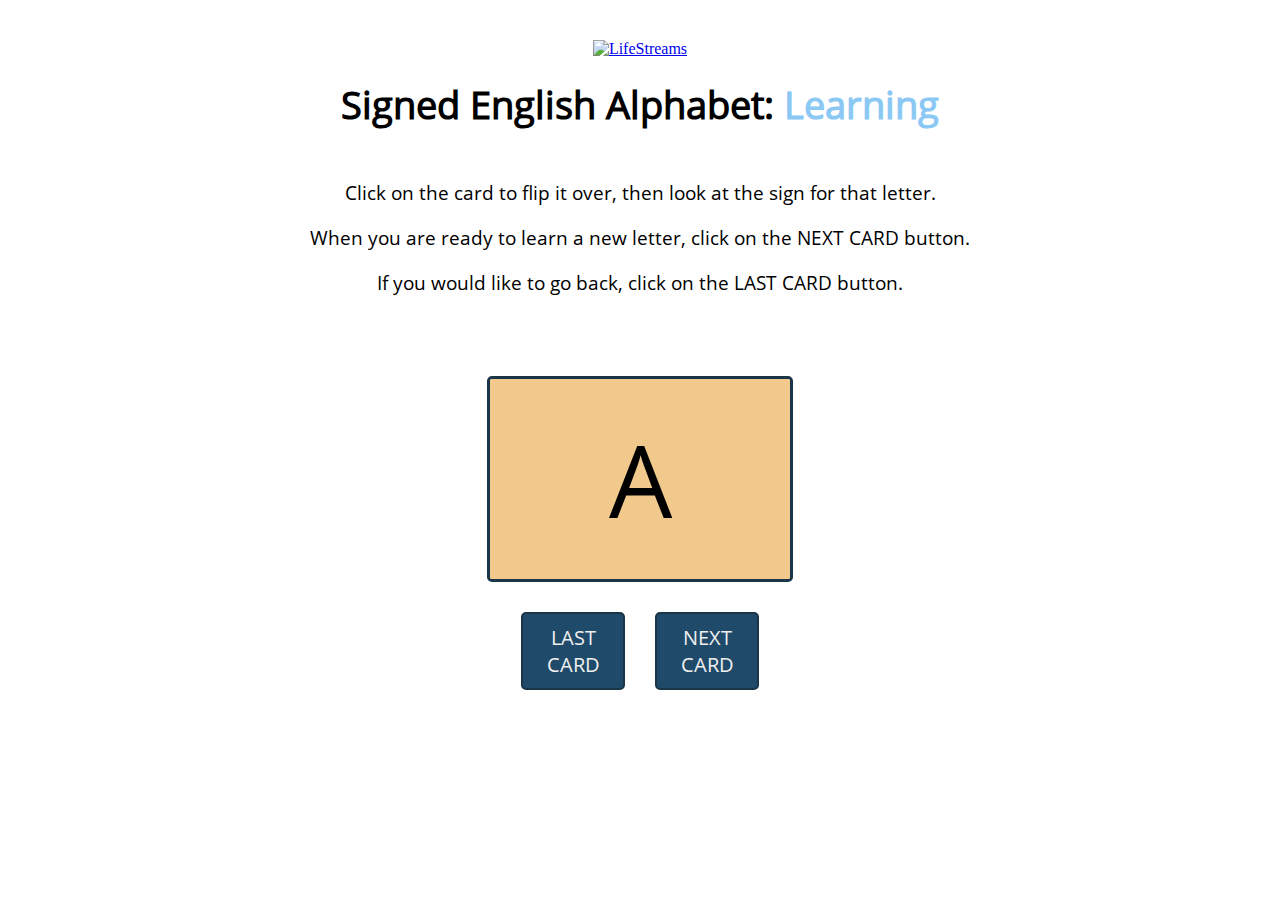
==== index.html @ 0078c4e4 "Add files via upload" ====
<!DOCTYPE html>
<head>
 <link href="main.css" rel="stylesheet" type="text/css"/>
 <script src="jquery.min.js"></script>
 <script src="source.js"></script>
</head>
<body>
 <div id="logo">
     <a href="https://lifestreams.ca/">
         <img alt="LifeStreams" src="images/LifestreamsLogo.png">
     </a>
 </div>
    <div id="activityTitle"><strong>Signed English Alphabet: <span style = "color: #8BC8F4">Learning</span></strong></div>
 <div id="activityInstructions">
     <p>Click on the card to flip it over, then look at the sign for that letter.</p>
     <p>When you are ready to learn a new letter, click on the NEXT CARD button.</p>
     <p>If you would like to go back, click on the LAST CARD button.</p>
 </div>
 <div id="cardArea"></div>
 <div id="buttonArea"></div>
 </div>
</body>
</html>
---- main.css ----
html, body {
margin: 0;
padding: 0;
-webkit-user-select: none;
-moz-user-select: none;
user-select: none;
}
@font-face {
font-family: OpenSans;
src: url('OpenSans-Regular.ttf');
}
#activityTitle{
text-align:center;
font-size:38px;
font-family:OpenSans,Arial;
margin-top:20px;
}
#activityInstructions{
text-align:center;
font-size:19px;
font-family:OpenSans,Arial;
margin-top:50px;
}
#cardArea{
width:300px;
height:200px;
margin:auto;
margin-top:80px;
border:3px solid #1B3548;
border-radius:5px;
position:relative;
overflow:hidden;
}
.card{
width:300px;
height:200px;
position:absolute;
text-align:center;
line-height:200px;
font-size:100px;
color:black;
font-family:OpenSans,Arial;
cursor:pointer;
}
#buttonArea{
text-align: center;
}
#lastButton{
width:80px;
text-align:center;
font-size:20px;
padding:10px;
cursor:pointer;
color:#efefef;
margin:auto;
margin-top:30px;
margin-right:15px;
background-color:#204A69;
border: 2px solid #1B3548;
border-radius:5px;
font-family:OpenSans,Arial;
display:inline-block;
}
#lastButton:hover{
opacity:.6;
}
#nextButton{
width:80px;
text-align:center;
font-size:20px;
padding:10px;
cursor:pointer;
color:#efefef;
margin:auto;
margin-top:30px;
margin-left:15px;
background-color:#204A69;
border: 2px solid #1B3548;
border-radius:5px;
font-family:OpenSans,Arial;
display:inline-block;
}
#nextButton:hover{
opacity:.6;
}
#logo{
width:650px;
margin:auto;
margin-top:40px;
position:relative;
overflow:hidden;
text-align:center;
}
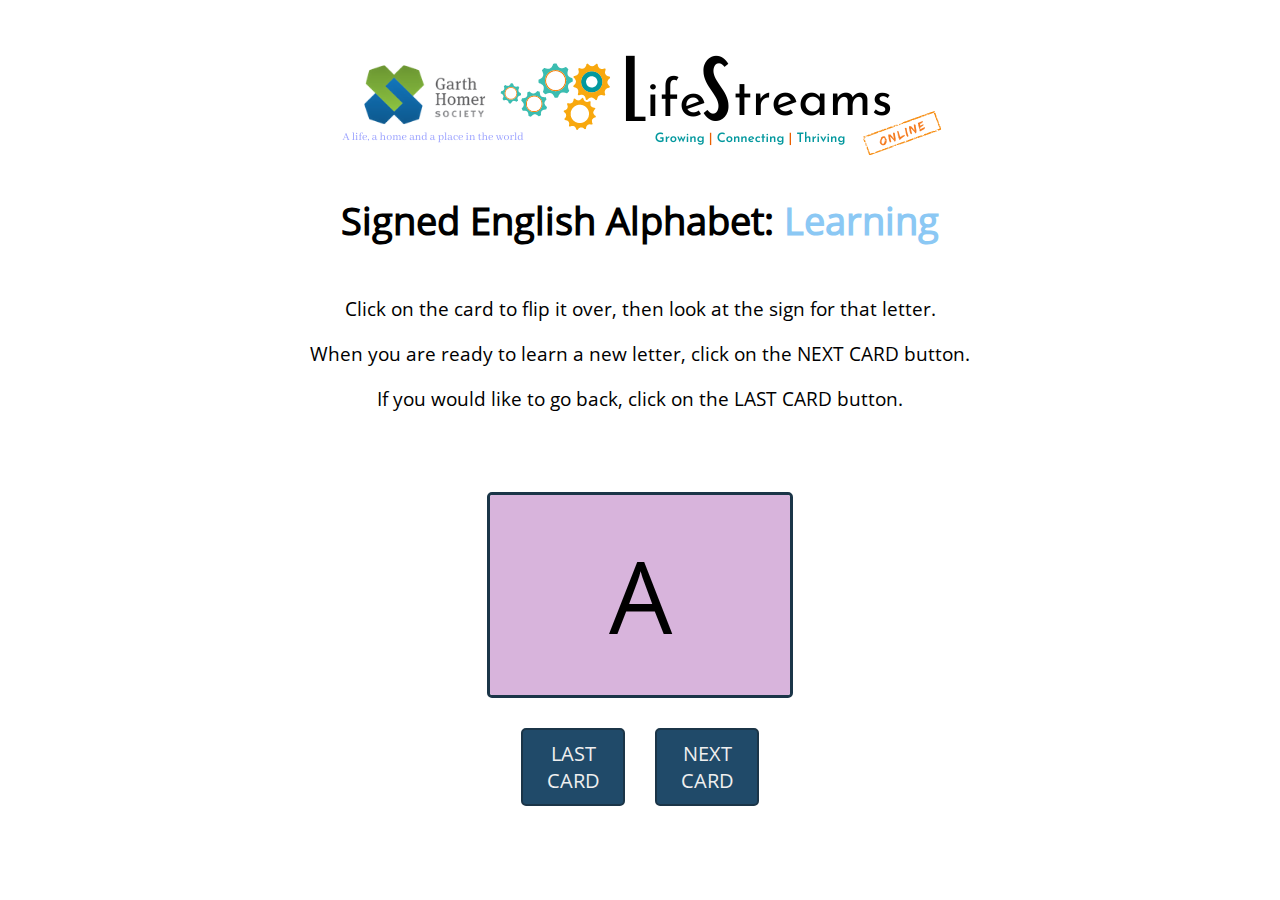
==== commit df0a65c0: "Update index.html" ====
--- a/index.html
+++ b/index.html
@@ -7,7 +7,7 @@
 <body>
  <div id="logo">
      <a href="https://lifestreams.ca/">
-         <img alt="LifeStreams" src="images/LifestreamsLogo.png">
+         <img alt="LifeStreams" src="images/lifestreamsLogo.png">
      </a>
  </div>
     <div id="activityTitle"><strong>Signed English Alphabet: <span style = "color: #8BC8F4">Learning</span></strong></div>
@@ -20,4 +20,4 @@
  <div id="buttonArea"></div>
  </div>
 </body>
-</html>+</html>
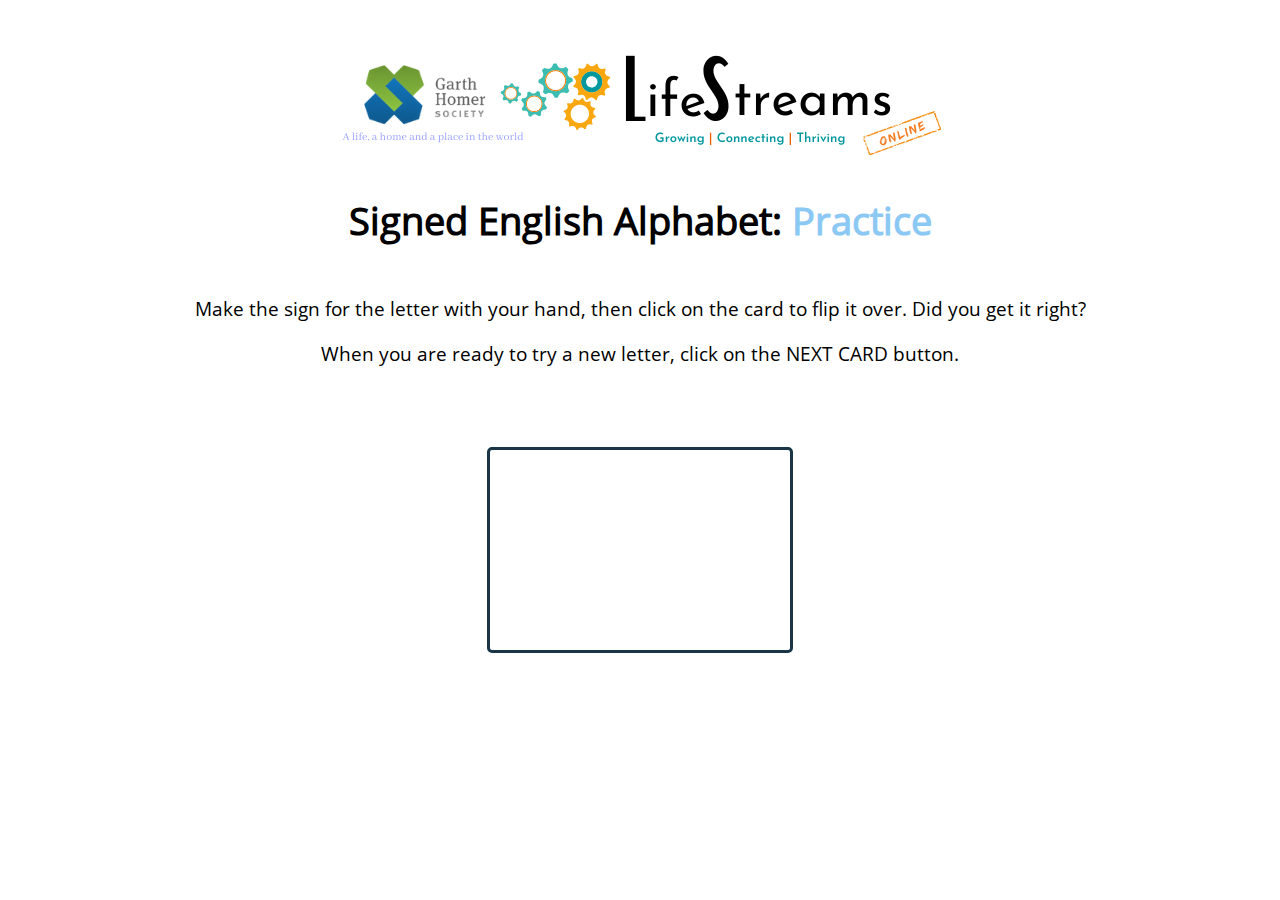
==== commit 01fe8868: "Update index.html" ====
--- a/index.html
+++ b/index.html
@@ -2,7 +2,7 @@
 <head>
  <link href="main.css" rel="stylesheet" type="text/css"/>
  <script src="jquery.min.js"></script>
- <script src="source.js"></script>
+ <script src="sourceLearning.js"></script>
 </head>
 <body>
  <div id="logo">
@@ -10,14 +10,12 @@
          <img alt="LifeStreams" src="images/lifestreamsLogo.png">
      </a>
  </div>
-    <div id="activityTitle"><strong>Signed English Alphabet: <span style = "color: #8BC8F4">Learning</span></strong></div>
+ <div id="activityTitle"><strong>Signed English Alphabet: <span style = "color: #8BC8F4">Practice</span></strong></div>
  <div id="activityInstructions">
-     <p>Click on the card to flip it over, then look at the sign for that letter.</p>
-     <p>When you are ready to learn a new letter, click on the NEXT CARD button.</p>
-     <p>If you would like to go back, click on the LAST CARD button.</p>
+     <p>Make the sign for the letter with your hand, then click on the card to flip it over. Did you get it right?</p>
+     <p>When you are ready to try a new letter, click on the NEXT CARD button.</p>
  </div>
  <div id="cardArea"></div>
  <div id="buttonArea"></div>
- </div>
 </body>
 </html>
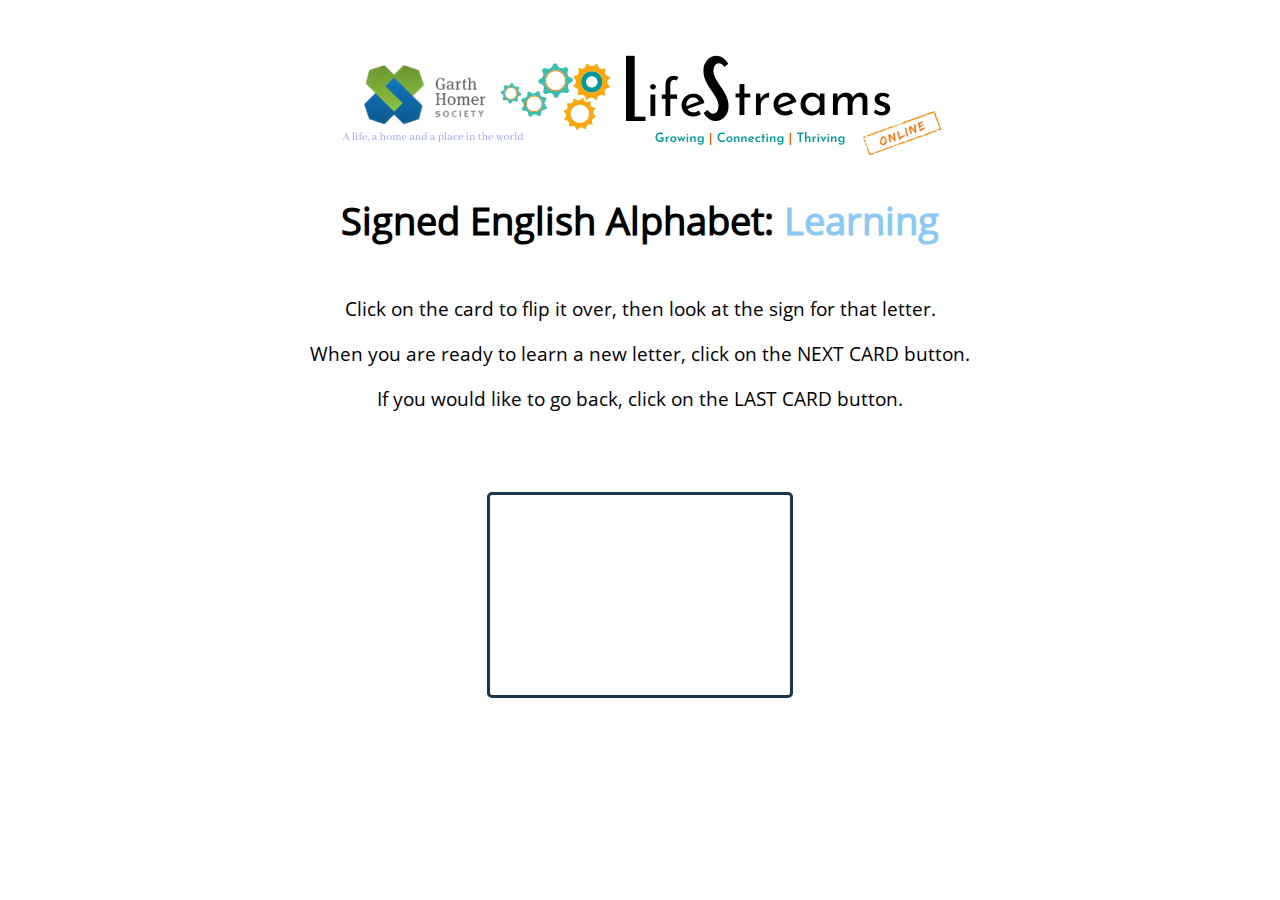
==== commit 7f52e9cc: "Update index.html" ====
--- a/index.html
+++ b/index.html
@@ -10,12 +10,14 @@
          <img alt="LifeStreams" src="images/lifestreamsLogo.png">
      </a>
  </div>
- <div id="activityTitle"><strong>Signed English Alphabet: <span style = "color: #8BC8F4">Practice</span></strong></div>
+    <div id="activityTitle"><strong>Signed English Alphabet: <span style = "color: #8BC8F4">Learning</span></strong></div>
  <div id="activityInstructions">
-     <p>Make the sign for the letter with your hand, then click on the card to flip it over. Did you get it right?</p>
-     <p>When you are ready to try a new letter, click on the NEXT CARD button.</p>
+     <p>Click on the card to flip it over, then look at the sign for that letter.</p>
+     <p>When you are ready to learn a new letter, click on the NEXT CARD button.</p>
+     <p>If you would like to go back, click on the LAST CARD button.</p>
  </div>
  <div id="cardArea"></div>
  <div id="buttonArea"></div>
+ </div>
 </body>
 </html>
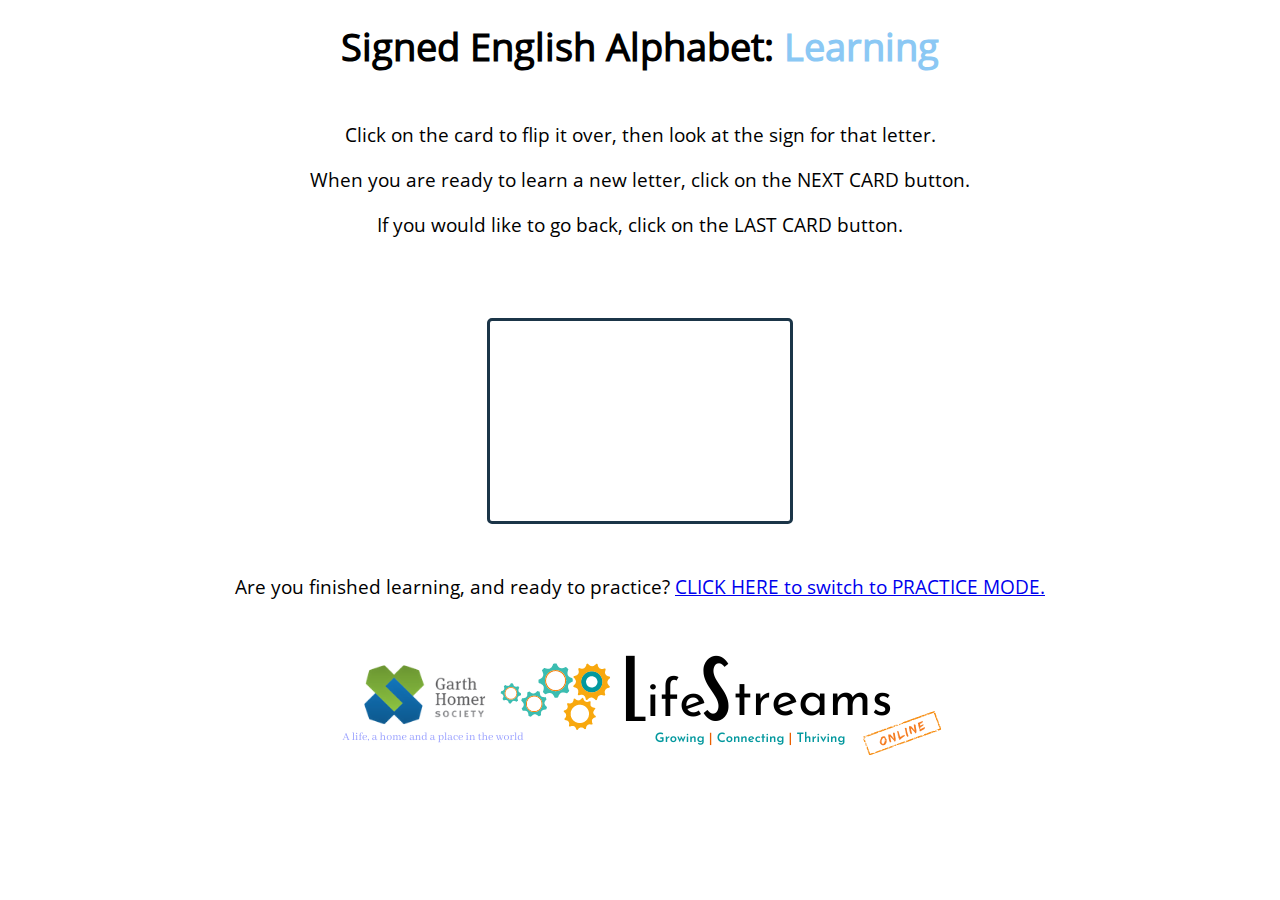
==== commit ea17de01: "Update index.html" ====
--- a/index.html
+++ b/index.html
@@ -5,11 +5,6 @@
  <script src="sourceLearning.js"></script>
 </head>
 <body>
- <div id="logo">
-     <a href="https://lifestreams.ca/">
-         <img alt="LifeStreams" src="images/lifestreamsLogo.png">
-     </a>
- </div>
     <div id="activityTitle"><strong>Signed English Alphabet: <span style = "color: #8BC8F4">Learning</span></strong></div>
  <div id="activityInstructions">
      <p>Click on the card to flip it over, then look at the sign for that letter.</p>
@@ -19,5 +14,13 @@
  <div id="cardArea"></div>
  <div id="buttonArea"></div>
  </div>
+ <div id="activityInstructions">
+ <p>Are you finished learning, and ready to practice? <a href="https://remdambrosio.github.io/signed-english-alphabet/practice">CLICK HERE to switch to PRACTICE MODE.</a></p>
+ </div>
+ <div id="logo">
+     <a href="https://lifestreams.ca/">
+         <img alt="LifeStreams" src="images/lifestreamsLogo.png">
+     </a>
+ </div>
 </body>
 </html>
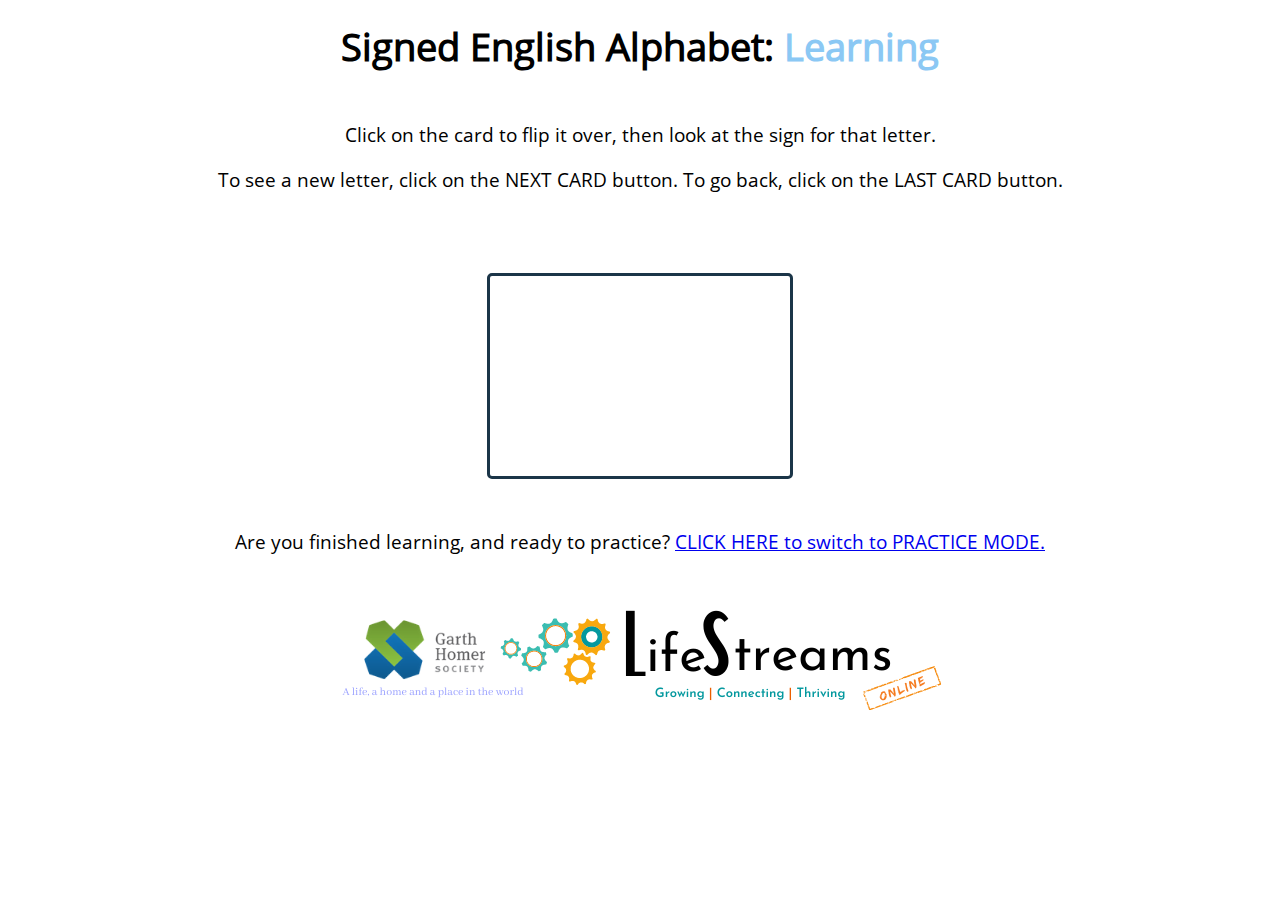
==== commit 5d49ebea: "Update index.html" ====
--- a/index.html
+++ b/index.html
@@ -8,8 +8,7 @@
     <div id="activityTitle"><strong>Signed English Alphabet: <span style = "color: #8BC8F4">Learning</span></strong></div>
  <div id="activityInstructions">
      <p>Click on the card to flip it over, then look at the sign for that letter.</p>
-     <p>When you are ready to learn a new letter, click on the NEXT CARD button.</p>
-     <p>If you would like to go back, click on the LAST CARD button.</p>
+     <p>To see a new letter, click on the NEXT CARD button. To go back, click on the LAST CARD button.</p>
  </div>
  <div id="cardArea"></div>
  <div id="buttonArea"></div>
